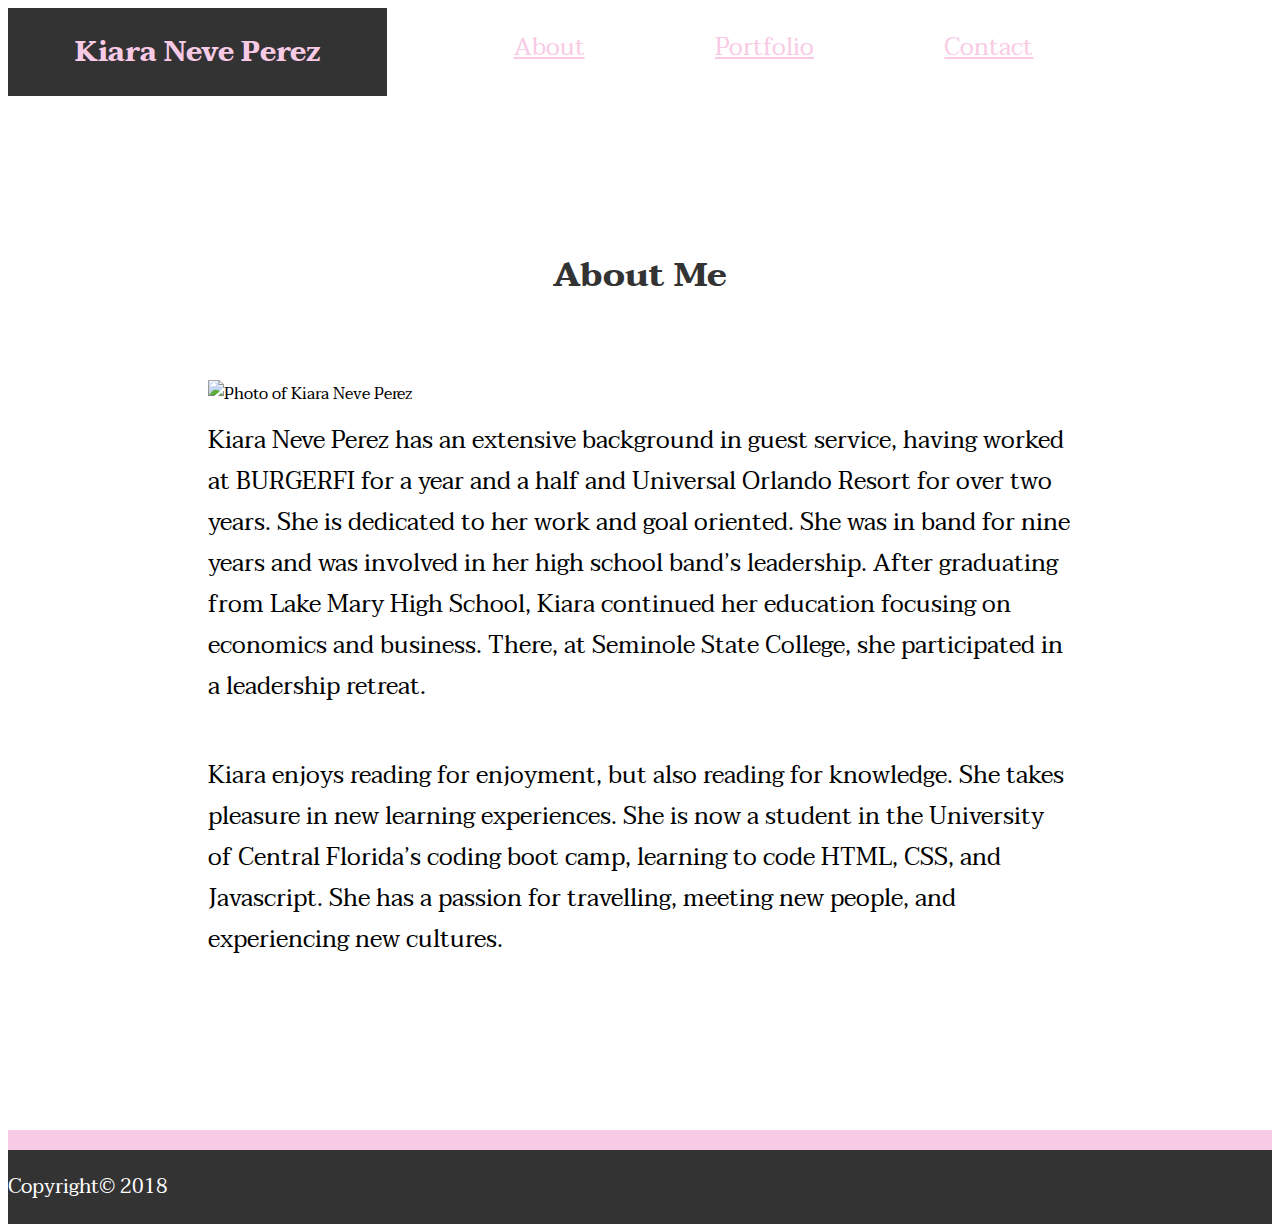
==== index.html @ e069f0f1 "pushing" ====
<!DOCTYPE html>
<html lang="en">

<head>
    <meta charset="UTF-8">
    <meta name="viewport" content="width=device-width, initial-scale=1.0">
    <meta http-equiv="X-UA-Compatible" content="ie=edge">
    <title>Portfolio</title>
    <link rel="stylesheet" href="https://stackpath.bootstrapcdn.com/bootstrap/4.1.3/css/bootstrap.min.css" integrity="sha384-MCw98/SFnGE8fJT3GXwEOngsV7Zt27NXFoaoApmYm81iuXoPkFOJwJ8ERdknLPMO"
        crossorigin="anonymous">
    <link rel="stylesheet" href="assets/css/style.css">
    <link href="https://fonts.googleapis.com/css?family=Taviraj" rel="stylesheet">

</head>

<body>

    <div>

        <h1 class="header container-fluid">Kiara Neve Perez</h1>

    </div>

    <div class="containerOne container-fluid">

        <a href="index.html">About</a>

        <a href="portfolio.html">Portfolio</a>

        <a href="contact.html">Contact</a>

    </div>

    <div class="container">

        <section id="main-bio">

            <h2>About Me</h2>

            <br>

            <img id="bio-image" src="assets/images/bio-image.jpeg" alt="Photo of Kiara Neve Perez">

            <p class="aboutOne">Kiara Neve Perez has an extensive background in guest service, having worked at
                BURGERFI
                for a year and a half and Universal Orlando Resort for over two years. She is dedicated to her work and
                goal oriented. She was in band for nine years and was involved in her high school band’s leadership.
                After graduating from Lake Mary High School, Kiara continued her education focusing on economics and
                business. There, at Seminole State College, she participated in a leadership retreat.</p>

            <br>

            <p class="aboutTwo">Kiara enjoys reading for enjoyment, but also reading for knowledge. She takes pleasure
                in new learning experiences. She is now a student in the University of Central Florida’s coding boot
                camp, learning to code HTML, CSS, and Javascript. She has a passion for travelling, meeting new people,
                and experiencing new cultures.</p>

        </section>


    </div>

</body>

<footer class="text-muted text-muted-footer text-center mt-2">Copyright&copy;&nbsp;2018</footer>

</html>
---- assets/css/style.css ----
@media (max-width:639px) {
    .header {
        background-color: #333333;
        color: rgb(248, 202, 229);
        font-family: 'Taviraj', serif;
        margin-top: 0px;
        margin-bottom: 0px;
        text-align: center;
    }

    .containerOne {
        background-color: white;
        padding-top: 5px;
        padding-bottom: 5px;
    }

    a {
        color: rgb(248, 202, 229);
        font-weight: bold;
        padding-left: 10%;
        font-family: 'Taviraj', serif;
    }

    a:hover { 
        color: rgb(197, 67, 197);
    }

    h2 {
        font-family: 'Taviraj', serif;
        text-align: center;
        padding-top: 30px;
        color: #333333;
    }

    #bio-image {
        width: 90%;
        margin-left: 5%;
        margin-right: 5%;
    }

    .aboutOne {
        margin-left: 5%;
        margin-right: 5%;
        padding-top: 40px;
        width: 90%;
        font-family: 'Taviraj', serif;
    }

    .aboutTwo {
        margin-left: 5%;
        margin-right: 5%;
        width: 90%;
        font-family: 'Taviraj', serif;
        padding-bottom: 40px;
    }

    .contact-name {
        padding-top: 20px;
        padding-left: 25px;
    }

    .contact-message {
        padding-left: 25px;
        padding-bottom: 20px;
    }

    .contact-submit {
        font-size: 22px;
        padding-left: 25%;
        padding-right: 25%;
        padding-bottom: 30px;
    }

    .container {
        background: white;
        width: 80%;
        margin: 50px 10% 50px 10%;
    }

    .containerContact {
        background-color: white;
        width: 80%;
        margin: 50px 10% 50px 10%;
    }

    .containerPortfolio {
        background-color: white;
        width: 80%;
        margin: 50px 10% 50px 10%;
    }

    .port-p {
        text-align: center;
        padding-top: 10px;
    }

    .box-one {
        padding-top: 20px;
        padding-left: 11%;
        padding-right: 11%;
    }

    .box-two {
        padding-top: 20px;
        padding-left: 11%;
        padding-right: 11%;
    }

    .box-three {
        padding-top: 20px;
        padding-left: 11%;
        padding-right: 11%;
    }

    .box-four {
        padding-top: 20px;
        padding-left: 11%;
        padding-right: 11%;
        padding-bottom: 10px;
    }

    /* .box-five {
        padding-top: 20px;
        padding-left: 11%;
        padding-right: 11%;
    } */

    #imageid {
        width: 200px;
        height: 100px;
    }

    footer {
        width: 100%;
        background-color: #333333;
        color: white;
        border-top: 20px solid rgb(248, 202, 229);
        font-size: 20px;
        padding-top: 20px;
        padding-bottom: 20px;
    }
}

@media (min-width: 640px) {
    .header {
        background-color: #333333;
        color: rgb(248, 202, 229);
        font-family: 'Taviraj', serif;
        margin-top: 0px;
        margin-bottom: 0px;
        text-align: center;
    }

    .containerOne {
        background-color: white;
        padding-top: 5px;
        padding-bottom: 5px;
    }

    a {
        color: rgb(248, 202, 229);
        font-weight: bold;
        padding-left: 18%;
        font-family: 'Taviraj', serif;
    }

    a:hover { 
        color: rgb(197, 67, 197);
    }

    h2 {
        font-family: 'Taviraj', serif;
        text-align: center;
        padding-top: 30px;
        color: #333333;
    }

    #bio-image {
        width: 90%;
        margin-left: 5%;
        margin-right: 5%;
    }

    .aboutOne {
        margin-left: 5%;
        margin-right: 5%;
        padding-top: 40px;
        width: 90%;
        font-family: 'Taviraj', serif;
    }

    .aboutTwo {
        margin-left: 5%;
        margin-right: 5%;
        width: 90%;
        font-family: 'Taviraj', serif;
        padding-bottom: 60px;
    }

    .contact-name {
        padding-top: 20px;
        padding-left: 50px;
    }

    .contact-message {
        padding-left: 50px;
        padding-bottom: 20px;
    }

    .contact-submit {
        font-size: 22px;
        padding-left: 35%;
        padding-right: 35%;
        padding-bottom: 30px;
    }

    .container {
        background: white;
        width: 80%;
        margin: 80px 10% 60px 10%;
    }

    .containerContact {
        background-color: white;
        width: 80%;
        margin: 50px 10% 50px 10%;
    }

    .containerPortfolio {
        background-color: white;
        width: 80%;
        margin: 50px 10% 50px 10%;
    }

    .port-p {
        text-align: center;
        padding-top: 20px;
        font-size: 22px;
    }

    .box-one {
        padding-top: 20px;
        padding-left: 16%;
        padding-right: 16%;
    }

    .box-two {
        padding-top: 20px;
        padding-left: 16%;
        padding-right: 16%;
    }

    .box-three {
        padding-top: 20px;
        padding-left: 16%;
        padding-right: 16%;
    }

    .box-four {
        padding-top: 20px;
        padding-left: 16%;
        padding-right: 16%;
        padding-bottom: 20px;
    }

    /* .box-five {
        padding-top: 20px;
        padding-left: 16%;
        padding-right: 16%;
    } */

    #imageid {
        width: 350px;
        height: 200px;
    }

    footer {
        width: 100%;
        background-color: #333333;
        color: white;
        border-top: 20px solid rgb(248, 202, 229);
        font-size: 20px;
        padding-top: 20px;
        padding-bottom: 20px;
    }
}

@media (min-width: 768px) {
    .header {
        background-color: #333333;
        color: rgb(248, 202, 229);
        font-family: 'Taviraj', serif;
        margin-top: 0px;
        margin-bottom: 0px;
        float: left;
        width: 30%;
        font-size: 20px;
        padding-top: 20px;
        padding-bottom: 20px;
    }

    .containerOne {
        background-color: white;
        padding-top: 17px;
        padding-bottom: 17px;
    }

    a {
        color: rgb(248, 202, 229);
        font-weight: bold;
        font-family: 'Taviraj', serif;
        font-size: 20px;
        padding-left: 10%;
    }

    h2 {
        font-family: 'Taviraj', serif;
        font-size: 24px;
        text-align: center;
        padding-top: 30px;
        color: #333333;
    }

    #bio-image {
        width: 50%;
        float: left;
        margin-left: 5%;
        margin-right: 5%;
    }

    .aboutTwo {
        margin-left: 5%;
        margin-right: 5%;
        width: 90%;
        font-family: 'Taviraj', serif;
        padding-bottom: 40px;
    }

    .containerContact {
        margin-top: 80px;
        margin-bottom: 60px;
    }

    .containerPortfolio {
        background-color: white;
        width: 80%;
        margin: 80px 10% 70px 10%;
    }
    #WGG {
        padding-left: 15%;
        padding-right: 38%;
    }

    .port-p {
        text-align: center;
        padding-top: 20px;
        font-size: 22px;
    }

    .box-one {
        padding-top: 20px;
        padding-left: 17%;
        padding-right: 17%;
    }

    .box-two {
        padding-top: 20px;
        padding-left: 17%;
        padding-right: 17%;
    }

    .box-three {
        padding-top: 20px;
        padding-left: 17%;
        padding-right: 17%;
    }

    .box-four {
        padding-top: 20px;
        padding-left: 17%;
        padding-right: 17%;
        padding-bottom: 20px;
    }

    /* .box-five {
        padding-top: 20px;
        padding-left: 17%;
        padding-right: 17%;
    } */

    #imageid {
        width: 400px;
        height: 250px;
    }
}

@media (min-width: 980px) {
    .header {
        font-size: 28px;
    }

    .containerOne {
        padding-top: 19px;
        padding-bottom: 18px;
    }
    
    a {
        font-size: 24px;
        font-weight: normal;
    }

    h2 {
        font-size: 34px;
        padding-top: 50px;
        padding-bottom: 20px;
    }

    .aboutOne {
        font-size: 24px;
        margin: auto;
        padding-bottom: 20px;
    }

    .aboutTwo {
        font-size: 24px;
        margin: auto;
        padding-bottom: 80px;
    }

    .contact-submit {
        font-size: 22px;
        padding-left: 40%;
        padding-right: 40%;
        padding-bottom: 30px;
    }

    .container {
        width: 960px;
        margin: 110px auto 90px auto; 
    }

    #WGG {
        padding-left: 24%;
        padding-right: 28%;
    }

    .box-one {
        padding-top: 20px;
        padding-left: 30%;
        padding-right: 30%;
    }

    .box-two {
        padding-top: 20px;
        padding-left: 30%;
        padding-right: 30%;
    }

    .box-three {
        padding-top: 20px;
        padding-left: 30%;
        padding-right: 30%;
    }

    .box-four {
        padding-top: 20px;
        padding-left: 30%;
        padding-right: 30%;
        padding-bottom: 20px;
    }

    /* .box-five {
        padding-top: 20px;
        padding-left: 30%;
        padding-right: 30%;
    } */

    #imageid {
        width: 400px;
        height: 250px;
    }
}

body {
    background-image: url(../images/floralfour.jpg);
    background-repeat: repeat-y;
    background-size: 100%;
    font-family: 'Taviraj', serif;
}
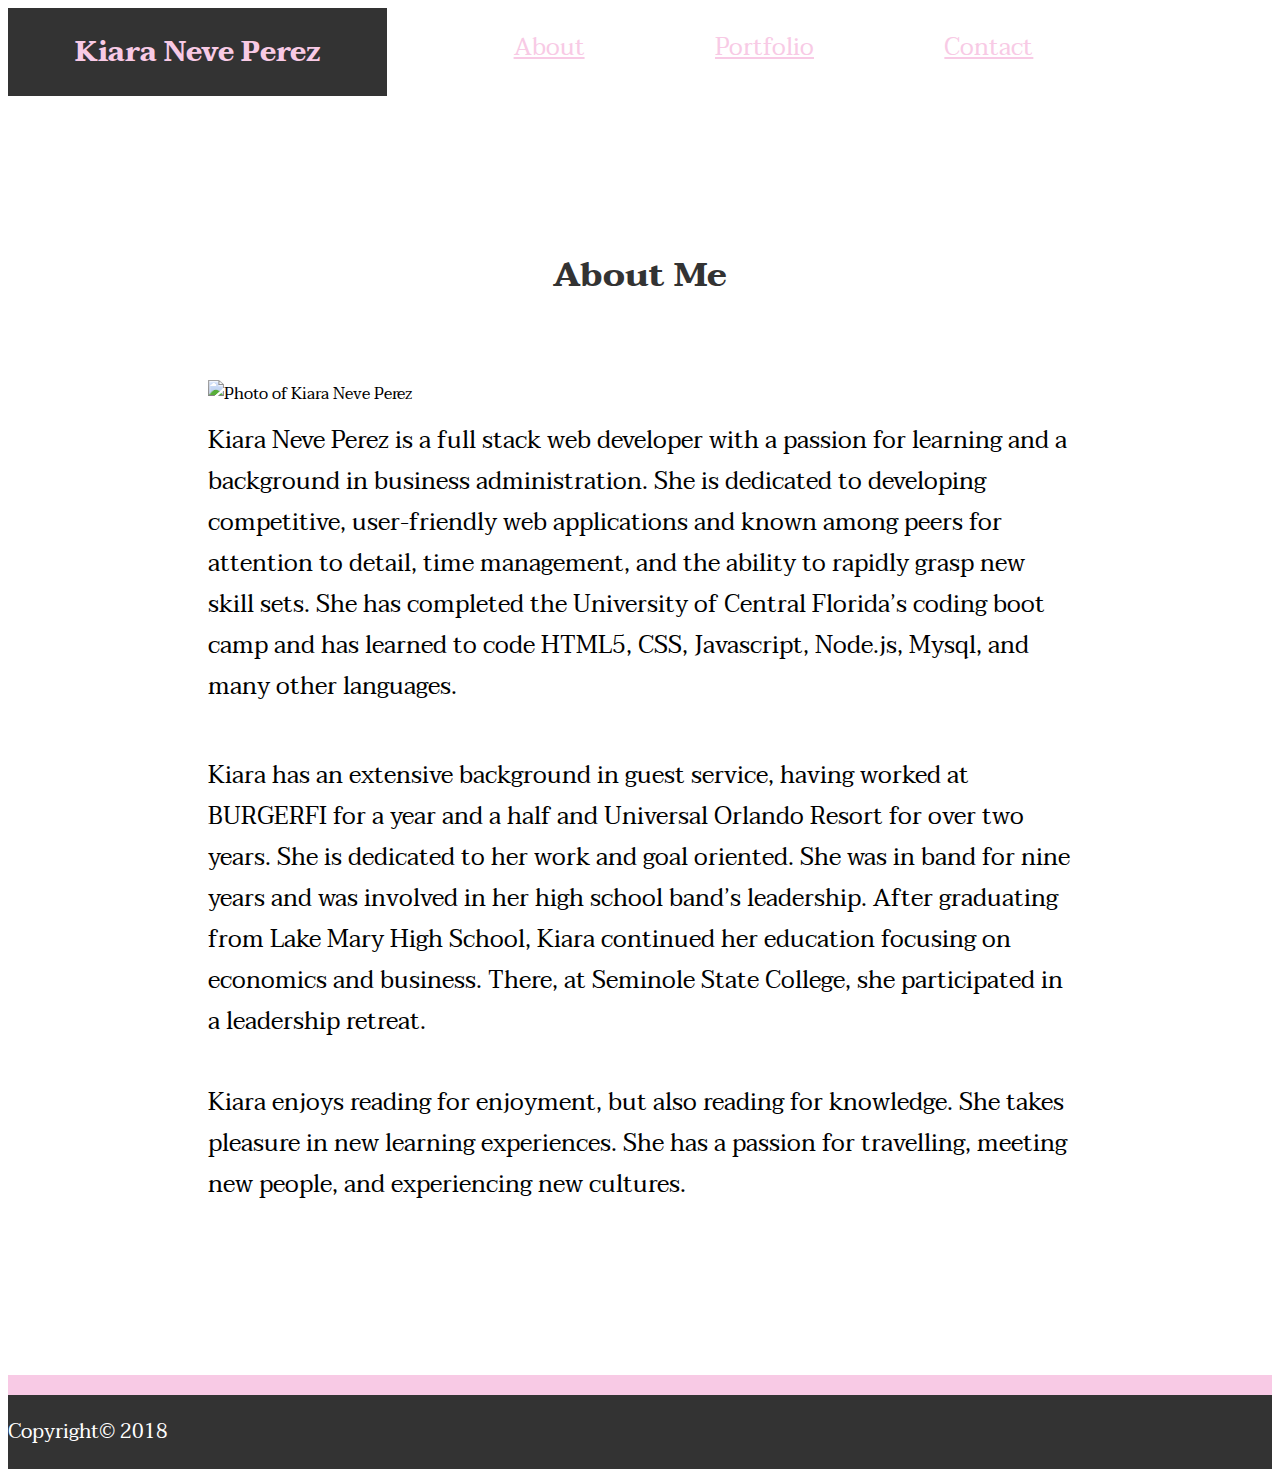
==== commit c7e6f83d: "updating contact page" ====
--- a/index.html
+++ b/index.html
@@ -39,21 +39,31 @@
 
             <br>
 
-            <img id="bio-image" src="assets/images/bio-image.jpeg" alt="Photo of Kiara Neve Perez">
+            <img id="bio-image" src="assets/images/bio.jpeg" alt="Photo of Kiara Neve Perez">
 
-            <p class="aboutOne">Kiara Neve Perez has an extensive background in guest service, having worked at
-                BURGERFI
-                for a year and a half and Universal Orlando Resort for over two years. She is dedicated to her work and
-                goal oriented. She was in band for nine years and was involved in her high school band’s leadership.
-                After graduating from Lake Mary High School, Kiara continued her education focusing on economics and
-                business. There, at Seminole State College, she participated in a leadership retreat.</p>
+            <p class="aboutOne">Kiara Neve Perez is a full stack web developer with a passion 
+                for learning and a background in business administration. She 
+                is dedicated to developing competitive, user-friendly web 
+                applications and known among peers for attention to detail, 
+                time management, and the ability to rapidly grasp new skill sets.
+                She has completed the University of Central Florida’s coding boot 
+                camp and has learned to code HTML5, CSS, Javascript, Node.js, Mysql, 
+                and many other languages.</p>
 
             <br>
 
-            <p class="aboutTwo">Kiara enjoys reading for enjoyment, but also reading for knowledge. She takes pleasure
-                in new learning experiences. She is now a student in the University of Central Florida’s coding boot
-                camp, learning to code HTML, CSS, and Javascript. She has a passion for travelling, meeting new people,
-                and experiencing new cultures.</p>
+            <p class="aboutTwo">Kiara has an extensive background in guest service, 
+                having worked at BURGERFI for a year and a half and Universal 
+                Orlando Resort for over two years. She is dedicated to her work 
+                and goal oriented. She was in band for nine years and was involved 
+                in her high school band’s leadership. After graduating from Lake 
+                Mary High School, Kiara continued her education focusing on economics 
+                and business. There, at Seminole State College, she participated 
+                in a leadership retreat.</p>
+
+            <p class="aboutThree">Kiara enjoys reading for enjoyment, but also reading for knowledge. 
+                She takes pleasure in new learning experiences.  She has a passion for travelling, 
+                meeting new people, and experiencing new cultures.</p>
 
         </section>
 
--- a/assets/css/style.css
+++ b/assets/css/style.css
@@ -47,6 +47,14 @@
     }
 
     .aboutTwo {
+        margin-left: 5%;
+        margin-right: 5%;
+        width: 90%;
+        font-family: 'Taviraj', serif;
+        /* padding-bottom: 40px; */
+    }
+
+    .aboutThree {
         margin-left: 5%;
         margin-right: 5%;
         width: 90%;
@@ -194,6 +202,14 @@
         margin-right: 5%;
         width: 90%;
         font-family: 'Taviraj', serif;
+        /* padding-bottom: 60px; */
+    }
+
+    .aboutThree {
+        margin-left: 5%;
+        margin-right: 5%;
+        width: 90%;
+        font-family: 'Taviraj', serif;
         padding-bottom: 60px;
     }
 
@@ -333,6 +349,14 @@
         margin-right: 5%;
         width: 90%;
         font-family: 'Taviraj', serif;
+        /* padding-bottom: 40px; */
+    }
+
+    .aboutThree {
+        margin-left: 5%;
+        margin-right: 5%;
+        width: 90%;
+        font-family: 'Taviraj', serif;
         padding-bottom: 40px;
     }
 
@@ -424,6 +448,13 @@
     .aboutTwo {
         font-size: 24px;
         margin: auto;
+        /* padding-bottom: 80px; */
+    }
+
+    .aboutThree {
+        font-size: 24px;
+        margin: auto;
+        padding-top: 40px;
         padding-bottom: 80px;
     }
 
@@ -479,6 +510,11 @@
         width: 400px;
         height: 250px;
     }
+
+    #submit {
+        padding-left: 23%;
+        padding-right: 23%;
+    }
 }
 
 body {
@@ -486,4 +522,22 @@
     background-repeat: repeat-y;
     background-size: 100%;
     font-family: 'Taviraj', serif;
+}
+
+.contactInfo {
+    text-align: center
+}
+
+#linkedinLinkStyle {
+    color: black;
+    font-size: 18px;
+    margin-left: -100px;
+}
+#githubLinkStyle {
+    color: black;
+    font-size: 18px;
+    margin-left: -100px;
+}
+#github {
+    padding-bottom: 50px;
 }